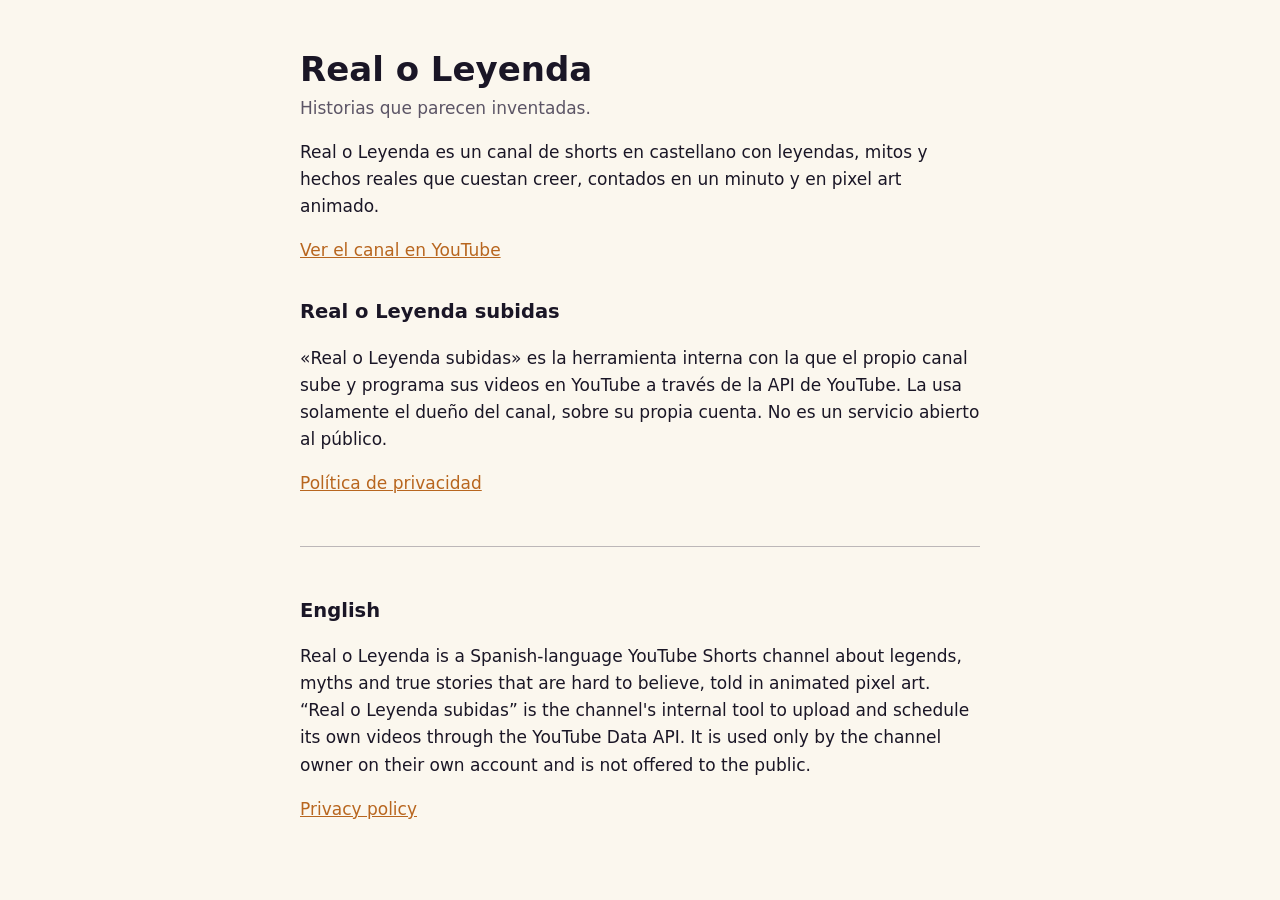
==== index.html @ 0927af0c "Home page and privacy policy for Real o Leyenda subidas Co-Authored-By: Claude Opus 5.5 <noreply@ant" ====
<!doctype html>
<html lang="es">
<head>
<meta charset="utf-8">
<meta name="viewport" content="width=device-width, initial-scale=1">
<title>Real o Leyenda</title>
<link rel="stylesheet" href="estilo.css">
</head>
<body>
<main>
<h1>Real o Leyenda</h1>
<p class="lema">Historias que parecen inventadas.</p>
<p>Real o Leyenda es un canal de shorts en castellano con leyendas, mitos y hechos reales que cuestan creer, contados en un minuto y en pixel art animado.</p>
<p><a href="https://www.youtube.com/@realoleyenda">Ver el canal en YouTube</a></p>

<h2>Real o Leyenda subidas</h2>
<p>«Real o Leyenda subidas» es la herramienta interna con la que el propio canal sube y programa sus videos en YouTube a través de la API de YouTube. La usa solamente el dueño del canal, sobre su propia cuenta. No es un servicio abierto al público.</p>
<p><a href="privacidad.html">Política de privacidad</a></p>

<hr>
<h2 lang="en">English</h2>
<p lang="en">Real o Leyenda is a Spanish-language YouTube Shorts channel about legends, myths and true stories that are hard to believe, told in animated pixel art. “Real o Leyenda subidas” is the channel's internal tool to upload and schedule its own videos through the YouTube Data API. It is used only by the channel owner on their own account and is not offered to the public.</p>
<p lang="en"><a href="privacidad.html#en">Privacy policy</a></p>
</main>
</body>
</html>
---- estilo.css ----
:root { --fondo: #fbf7ee; --tinta: #1a1626; --suave: #5c5566; --acento: #b8661f; }
@media (prefers-color-scheme: dark) { :root { --fondo: #1a1626; --tinta: #f3eee4; --suave: #b3abbd; --acento: #ffce68; } }
body { margin: 0; background: var(--fondo); color: var(--tinta); font: 17px/1.6 system-ui, sans-serif; }
main { max-width: 680px; margin: 0 auto; padding: 48px 16px; }
h1 { margin: 0 0 4px; line-height: 1.25; }
h2 { margin-top: 32px; font-size: 1.15em; }
.lema { color: var(--suave); margin-top: 0; }
a { color: var(--acento); }
hr { margin: 48px 0; border: 0; border-top: 1px solid var(--suave); opacity: .4; }
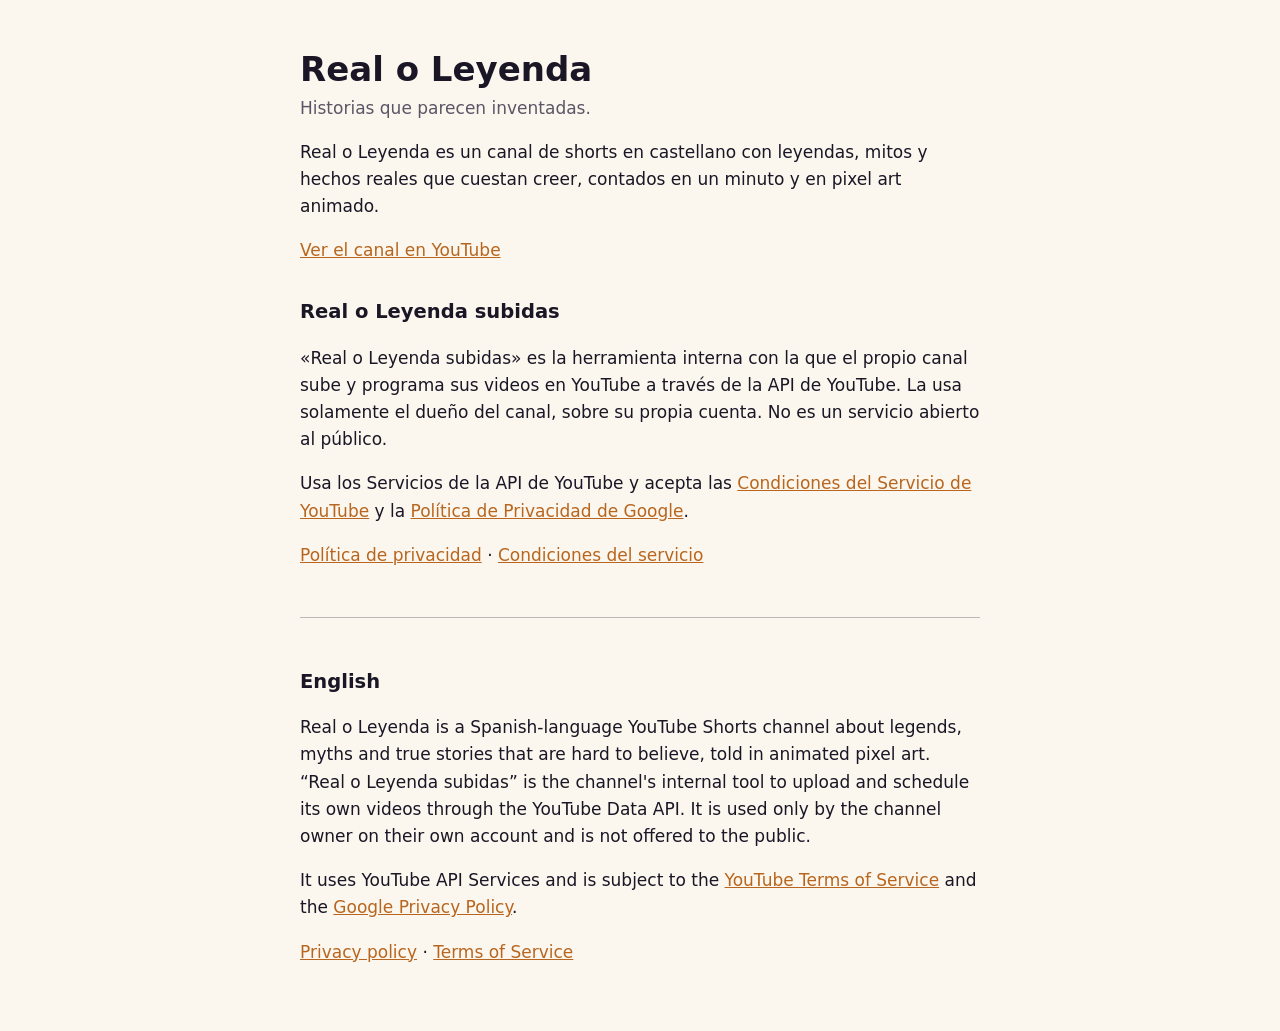
==== commit aeafa5e6: "Add terms of service and link YouTube terms from every page Co-Authored-By: Claude Opus 5.5 <noreply" ====
--- a/index.html
+++ b/index.html
@@ -15,12 +15,14 @@
 
 <h2>Real o Leyenda subidas</h2>
 <p>«Real o Leyenda subidas» es la herramienta interna con la que el propio canal sube y programa sus videos en YouTube a través de la API de YouTube. La usa solamente el dueño del canal, sobre su propia cuenta. No es un servicio abierto al público.</p>
-<p><a href="privacidad.html">Política de privacidad</a></p>
+<p>Usa los Servicios de la API de YouTube y acepta las <a href="https://www.youtube.com/t/terms">Condiciones del Servicio de YouTube</a> y la <a href="https://policies.google.com/privacy">Política de Privacidad de Google</a>.</p>
+<p><a href="privacidad.html">Política de privacidad</a> · <a href="terminos.html">Condiciones del servicio</a></p>
 
 <hr>
 <h2 lang="en">English</h2>
 <p lang="en">Real o Leyenda is a Spanish-language YouTube Shorts channel about legends, myths and true stories that are hard to believe, told in animated pixel art. “Real o Leyenda subidas” is the channel's internal tool to upload and schedule its own videos through the YouTube Data API. It is used only by the channel owner on their own account and is not offered to the public.</p>
-<p lang="en"><a href="privacidad.html#en">Privacy policy</a></p>
+<p lang="en">It uses YouTube API Services and is subject to the <a href="https://www.youtube.com/t/terms">YouTube Terms of Service</a> and the <a href="https://policies.google.com/privacy">Google Privacy Policy</a>.</p>
+<p lang="en"><a href="privacidad.html#en">Privacy policy</a> · <a href="terminos.html#en">Terms of Service</a></p>
 </main>
 </body>
 </html>
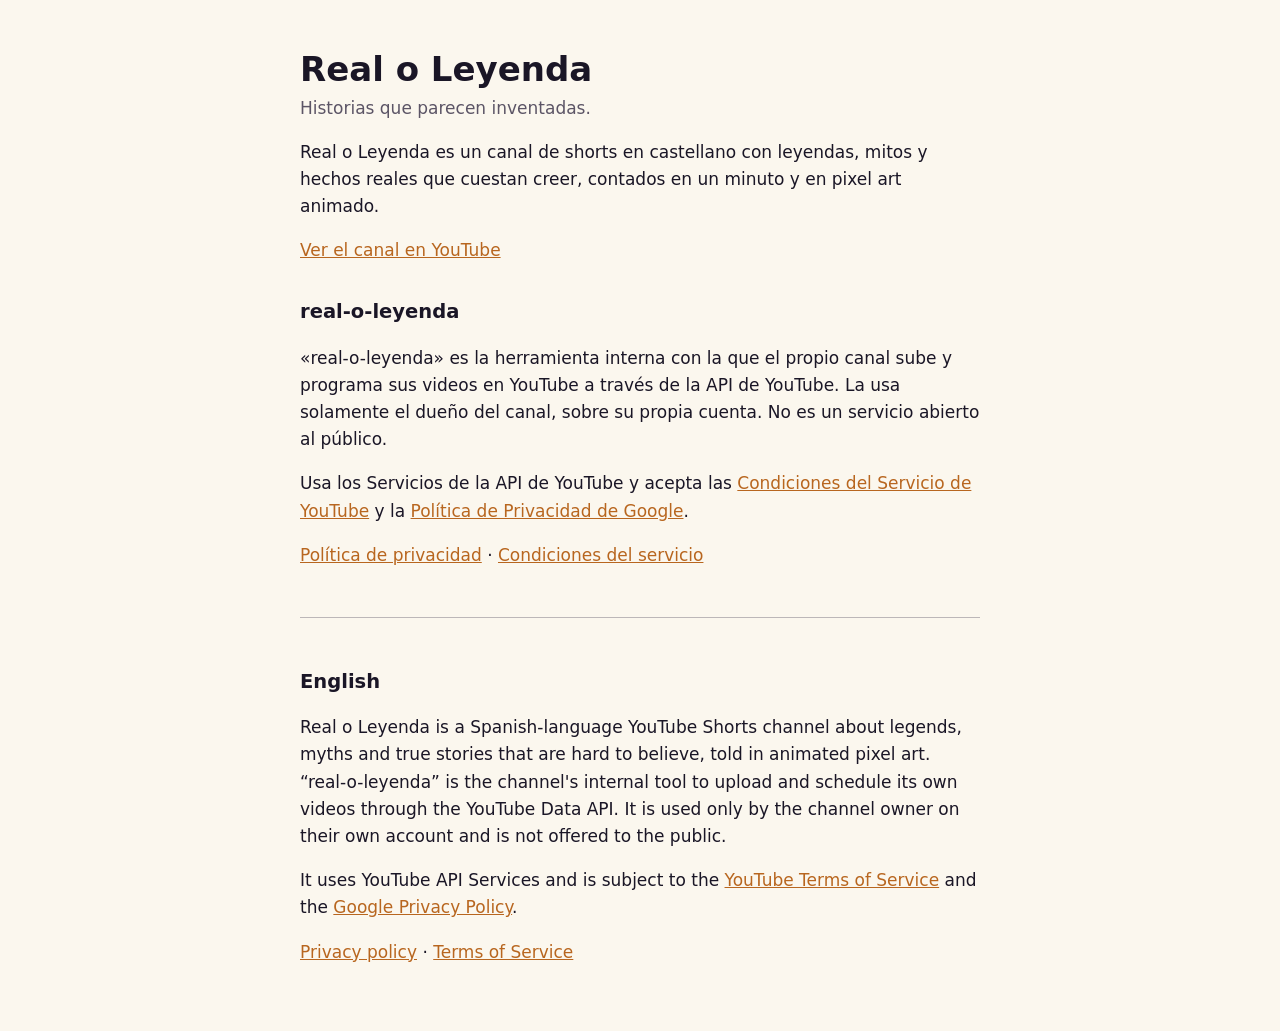
==== commit 79f5d9ac: "Use the OAuth app name real-o-leyenda on every page Co-Authored-By: Claude Opus 5.5 <noreply@anthrop" ====
--- a/index.html
+++ b/index.html
@@ -13,14 +13,14 @@
 <p>Real o Leyenda es un canal de shorts en castellano con leyendas, mitos y hechos reales que cuestan creer, contados en un minuto y en pixel art animado.</p>
 <p><a href="https://www.youtube.com/@realoleyenda">Ver el canal en YouTube</a></p>
 
-<h2>Real o Leyenda subidas</h2>
-<p>«Real o Leyenda subidas» es la herramienta interna con la que el propio canal sube y programa sus videos en YouTube a través de la API de YouTube. La usa solamente el dueño del canal, sobre su propia cuenta. No es un servicio abierto al público.</p>
+<h2>real-o-leyenda</h2>
+<p>«real-o-leyenda» es la herramienta interna con la que el propio canal sube y programa sus videos en YouTube a través de la API de YouTube. La usa solamente el dueño del canal, sobre su propia cuenta. No es un servicio abierto al público.</p>
 <p>Usa los Servicios de la API de YouTube y acepta las <a href="https://www.youtube.com/t/terms">Condiciones del Servicio de YouTube</a> y la <a href="https://policies.google.com/privacy">Política de Privacidad de Google</a>.</p>
 <p><a href="privacidad.html">Política de privacidad</a> · <a href="terminos.html">Condiciones del servicio</a></p>
 
 <hr>
 <h2 lang="en">English</h2>
-<p lang="en">Real o Leyenda is a Spanish-language YouTube Shorts channel about legends, myths and true stories that are hard to believe, told in animated pixel art. “Real o Leyenda subidas” is the channel's internal tool to upload and schedule its own videos through the YouTube Data API. It is used only by the channel owner on their own account and is not offered to the public.</p>
+<p lang="en">Real o Leyenda is a Spanish-language YouTube Shorts channel about legends, myths and true stories that are hard to believe, told in animated pixel art. “real-o-leyenda” is the channel's internal tool to upload and schedule its own videos through the YouTube Data API. It is used only by the channel owner on their own account and is not offered to the public.</p>
 <p lang="en">It uses YouTube API Services and is subject to the <a href="https://www.youtube.com/t/terms">YouTube Terms of Service</a> and the <a href="https://policies.google.com/privacy">Google Privacy Policy</a>.</p>
 <p lang="en"><a href="privacidad.html#en">Privacy policy</a> · <a href="terminos.html#en">Terms of Service</a></p>
 </main>
